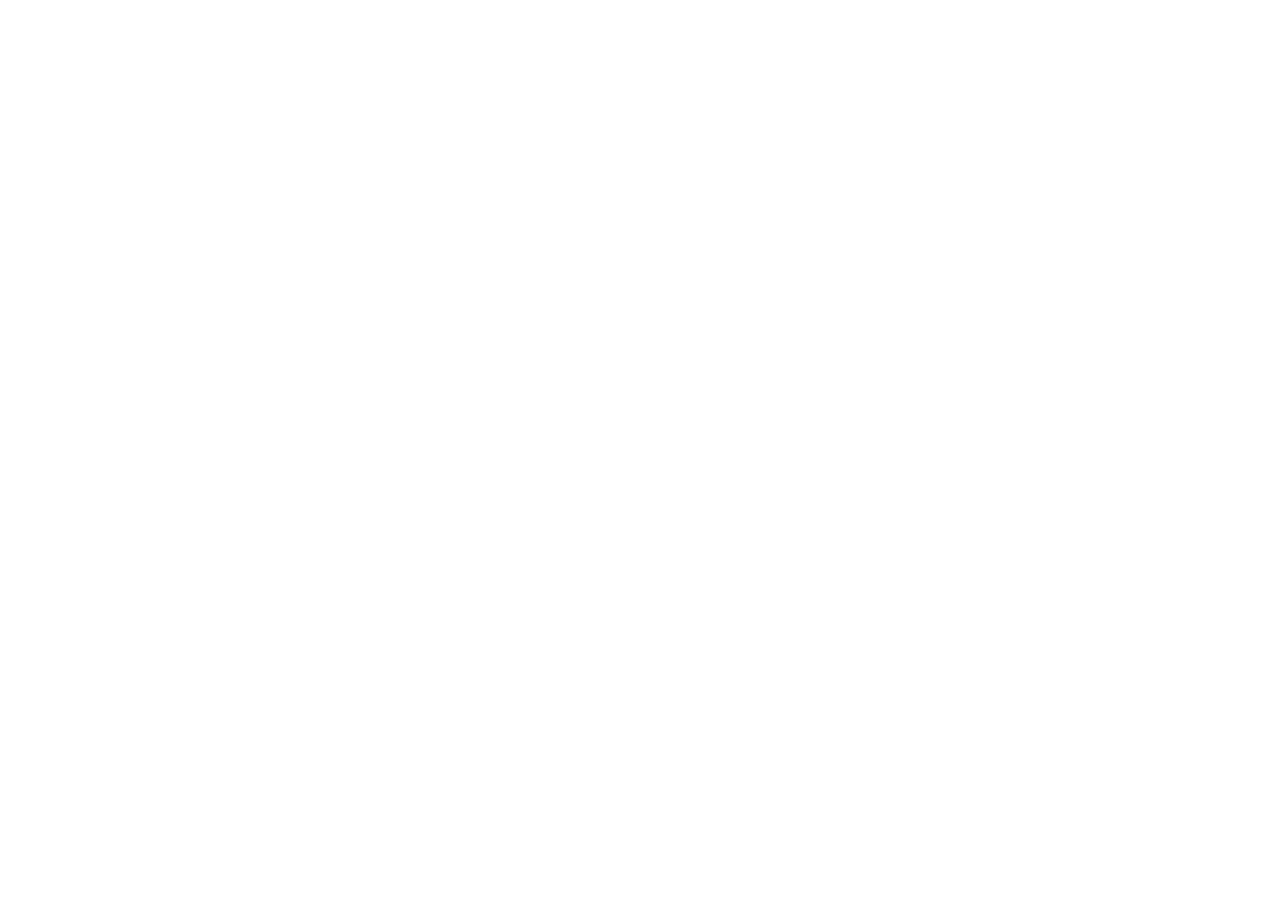
==== index2.html @ fdde9adf "save" ====
<!DOCTYPE html>
<html lang="en">
<head>
    <meta charset="UTF-8">
    <meta name="viewport" content="width=device-width, initial-scale=1.0">
    <title>Document</title>
</head>
<body>
    <script src="./main2.js"></script>
</body>
</html>
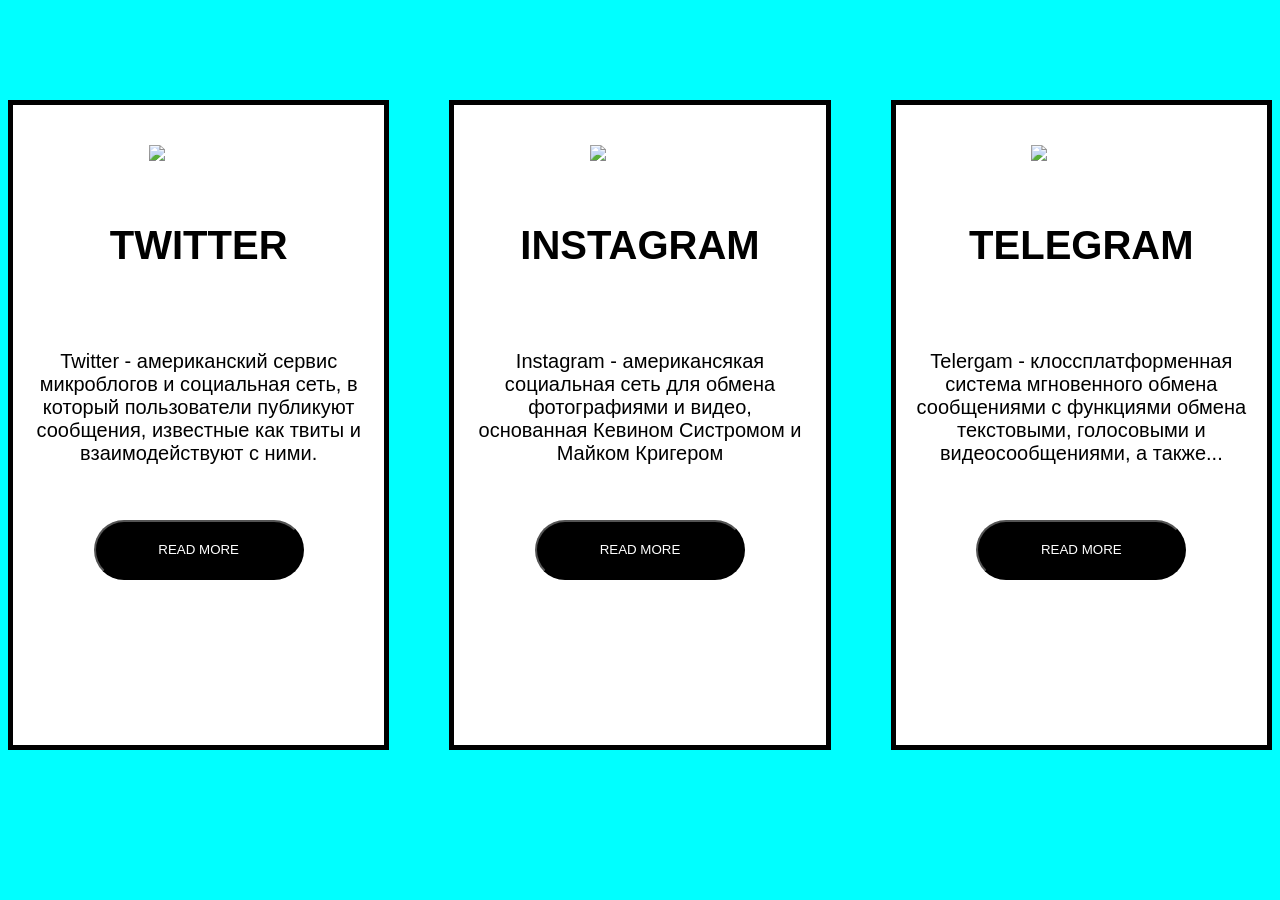
==== commit 7a4ab223: "save" ====
--- a/index2.html
+++ b/index2.html
@@ -1,11 +1,11 @@
 <!DOCTYPE html>
 <html lang="en">
-<head>
-    <meta charset="UTF-8">
-    <meta name="viewport" content="width=device-width, initial-scale=1.0">
+  <head>
+    <meta charset="UTF-8" />
+    <meta name="viewport" content="width=device-width, initial-scale=1.0" />
     <title>Document</title>
-</head>
-<body>
+  </head>
+  <body id="body">
     <script src="./main2.js"></script>
-</body>
-</html>+  </body>
+</html>
